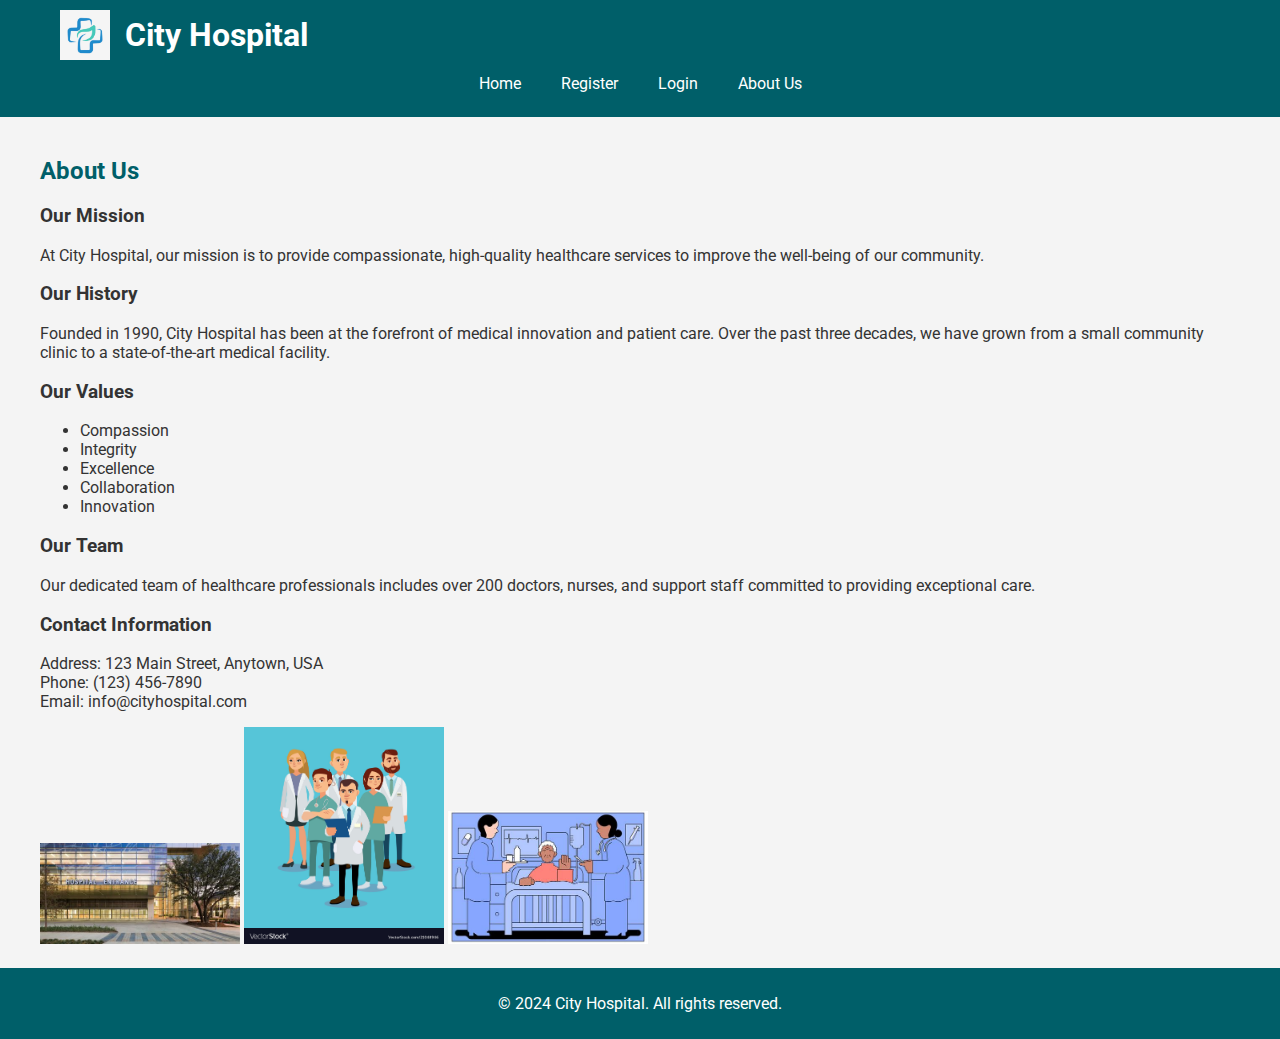
==== about.html @ 2cd8ec44 "send update 09/24/24 :wq" ====
<!DOCTYPE html>
<html lang="en">
<head>
    <meta charset="UTF-8">
    <meta name="viewport" content="width=device-width, initial-scale=1.0">
    <title>City Hospital - About Us</title>
  <!-- Web Font -->
  <link rel="stylesheet" href="https://fonts.googleapis.com/css?family=Roboto&display=swap">
  <!-- External CSS -->
  <link rel="stylesheet" href="styles.css">
</head>
<body>
  <!-- Header and Navigation -->
  <header id="header">
    <div class="container">
      <div class="logo">
        <img src="images/logo.png" alt="City Hospital Logo">
        <h1>City Hospital</h1>
      </div>
      <nav class="navbar">
        <a href="index.html">Home</a>
        <a href="register.html">Register</a>
        <a href="login.html">Login</a>
        <a href="about.html">About Us</a>
      </nav>
    </div>
  </header>

  <!-- About Us Content -->
  <main>
    <div class="container">
      <h2>About Us</h2>
      <section class="about-section">
        <h3>Our Mission</h3>
        <p>
          At City Hospital, our mission is to provide compassionate, high-quality healthcare services to improve the well-being of our community.
        </p>

        <h3>Our History</h3>
        <p>
          Founded in 1990, City Hospital has been at the forefront of medical innovation and patient care. Over the past three decades, we have grown from a small community clinic to a state-of-the-art medical facility.
        </p>

        <h3>Our Values</h3>
        <ul>
          <li>Compassion</li>
          <li>Integrity</li>
          <li>Excellence</li>
          <li>Collaboration</li>
          <li>Innovation</li>
        </ul>

        <h3>Our Team</h3>
        <p>
          Our dedicated team of healthcare professionals includes over 200 doctors, nurses, and support staff committed to providing exceptional care.
        </p>

        <h3>Contact Information</h3>
        <p>
          Address: 123 Main Street, Anytown, USA<br>
          Phone: (123) 456-7890<br>
          Email: info@cityhospital.com
        </p>

        <!-- Image Gallery (Different Types of Content) -->
        <div class="gallery">
          <img src="images/hospital-entrance.jpg" alt="Hospital Entrance" style="width: 200px; height: auto;">
          <img src="images/doctor-team.jpg" alt="Our Doctors" style="width: 200px; height: auto;">
          <img src="images/patient-care.jpg" alt="Patient Care" style="width: 200px; height: auto;">
        </div>
      </section>
    </div>
  </main>

  <!-- Footer -->
  <footer>
    <div class="container">
      <p>&copy; 2024 City Hospital. All rights reserved.</p>
    </div>
  </footer>

  <!-- External JavaScript -->
  <script src="script.js"></script>
</body>
</html>
---- styles.css ----
/* External CSS */

/* Import Google Font (Requirement) */
@import url('https://fonts.googleapis.com/css?family=Roboto&display=swap');

/* General Styles */
body {
  font-family: 'Roboto', sans-serif;
  margin: 0;
  padding: 0;
  background-color: #f4f4f4;
  color: #333;
}

/* Container */
.container {
  max-width: 1200px;
  margin: 0 auto;
}

/* Header Styles */
header {
  background-color: #005f69;
  color: white;
  padding: 10px 0;
}

.logo {
  display: flex;
  align-items: center;
  padding-left: 20px;
}

.logo img {
  height: 50px;
  margin-right: 15px;
}

.logo h1 {
  margin: 0;
}

/* Navigation Menu (Flexbox Requirement) */
.navbar {
  display: flex;
  justify-content: center;
  background-color: #005f69;
}

.navbar a {
  color: white;
  text-decoration: none;
  padding: 14px 20px;
}

.navbar a:hover {
  background-color: #007a85;
}

/* Main Content Styles */
main {
  padding: 20px;
}

h2 {
  color: #005f69;
}

img {
  max-width: 100%;
  height: auto;
}

/* Departments and Visiting Hours Sections */
.departments, .visiting-hours {
  margin-top: 40px;
}

table {
  width: 100%;
  border-collapse: collapse;
  margin-top: 20px;
}

th, td {
  border: 1px solid #ddd;
  padding: 12px;
  text-align: left;
}

th {
  background-color: #005f69;
  color: white;
}

/* Form Styles */
form {
  max-width: 600px;
  margin: 0 auto;
}

.form-group {
  margin-bottom: 15px;
}

label {
  display: block; /* CSS Selector: Element Selector */
  margin-bottom: 5px;
}

input[type="text"],
input[type="email"],
input[type="password"],
input[type="tel"],
select {
  width: 100%; /* CSS Selector: Attribute Selector */
  padding: 10px;
  box-sizing: border-box;
}

button {
  background-color: #005f69;
  color: white;
  padding: 10px 20px;
  border: none;
  cursor: pointer;
}

button:hover {
  background-color: #007a85; /* CSS Selector: Pseudo-class Selector */
}

/* Footer Styles */
footer {
  background-color: #005f69;
  color: white;
  text-align: center;
  padding: 10px 0;
}

/* Responsive Design */
@media (max-width: 768px) {
  .navbar {
    flex-direction: column;
  }

  .logo {
    flex-direction: column;
    align-items: flex-start;
  }
}

/* CSS Selectors Used:
   - Element Selector: label
   - Class Selector: .navbar
   - ID Selector: #header
   - Attribute Selector: input[type="text"]
   - Pseudo-class Selector: button:hover
*/

/* Limiting the Number of Fonts and Using Complementary Colors (Requirements) */
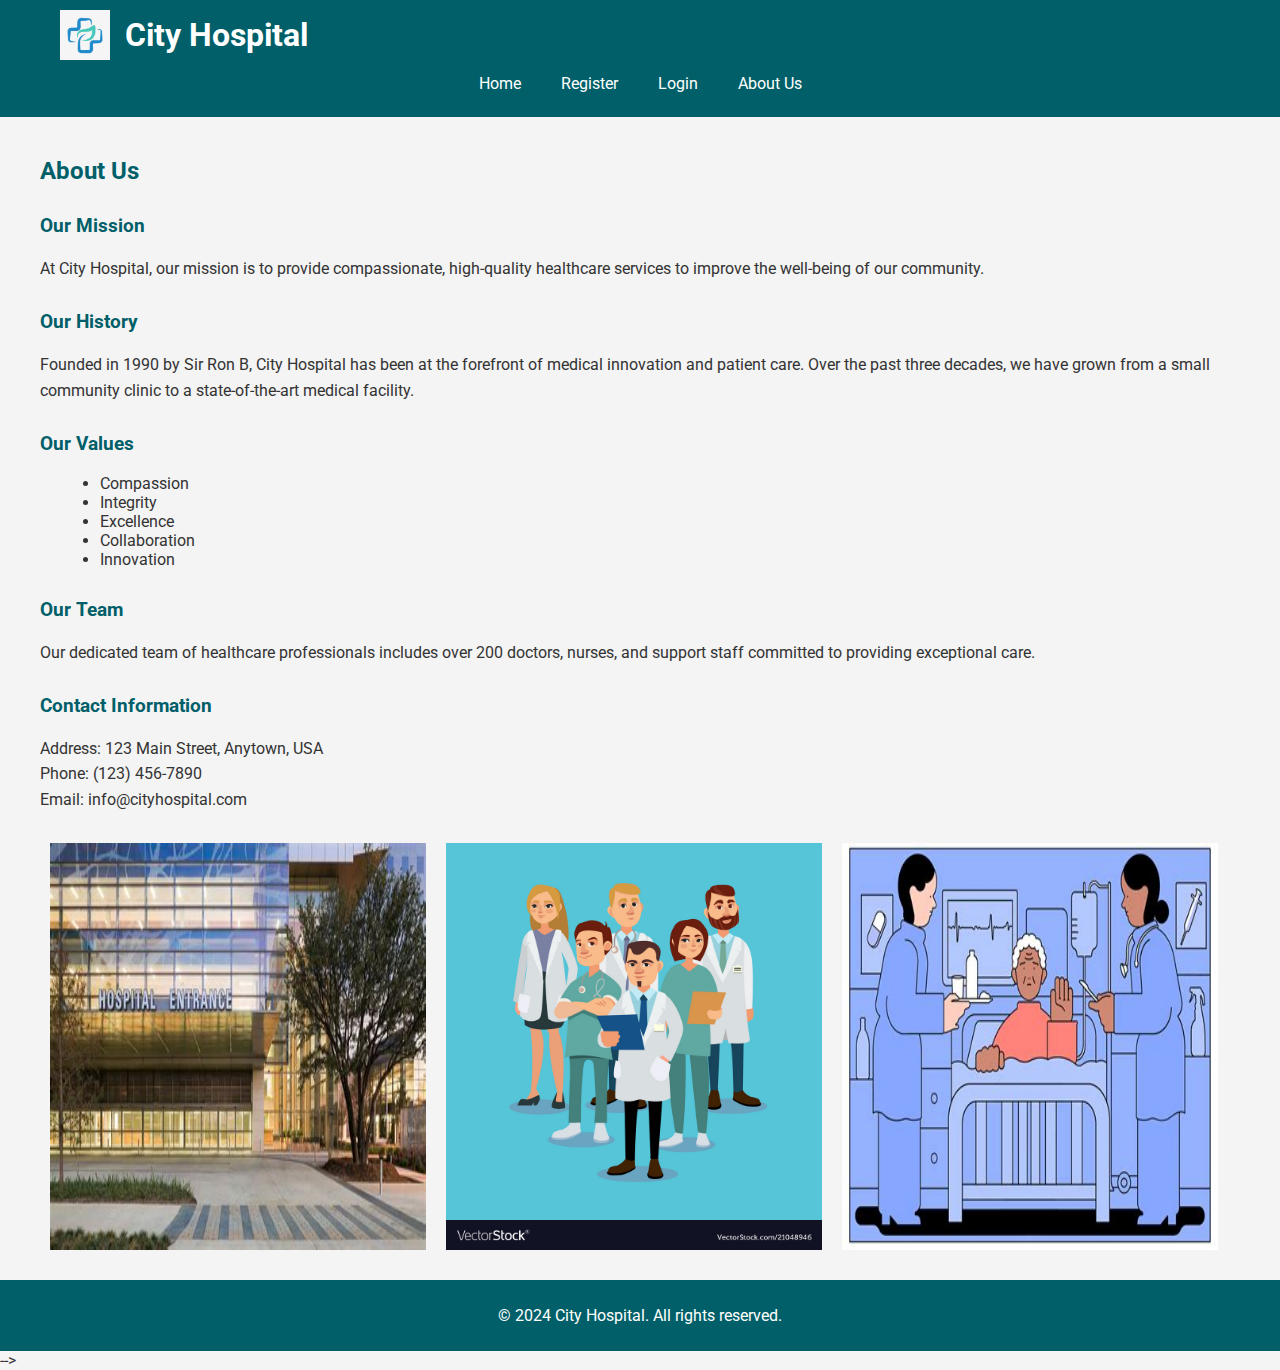
==== commit 3944608e: "final commit" ====
--- a/about.html
+++ b/about.html
@@ -10,7 +10,7 @@
   <link rel="stylesheet" href="styles.css">
 </head>
 <body>
-  <!-- Header and Navigation -->
+  <!-- Header and Navigation-->
   <header id="header">
     <div class="container">
       <div class="logo">
@@ -38,7 +38,7 @@
 
         <h3>Our History</h3>
         <p>
-          Founded in 1990, City Hospital has been at the forefront of medical innovation and patient care. Over the past three decades, we have grown from a small community clinic to a state-of-the-art medical facility.
+          Founded in 1990 by Sir Ron B, City Hospital has been at the forefront of medical innovation and patient care. Over the past three decades, we have grown from a small community clinic to a state-of-the-art medical facility.
         </p>
 
         <h3>Our Values</h3>
@@ -77,7 +77,7 @@
     <div class="container">
       <p>&copy; 2024 City Hospital. All rights reserved.</p>
     </div>
-  </footer>
+  </footer> -->
 
   <!-- External JavaScript -->
   <script src="script.js"></script>
--- a/styles.css
+++ b/styles.css
@@ -159,3 +159,47 @@
 */
 
 /* Limiting the Number of Fonts and Using Complementary Colors (Requirements) */
+
+/* About Us Section */
+.about-section h3 {
+    color: #005f69;
+    margin-top: 30px;
+  }
+  
+  .about-section p {
+    line-height: 1.6;
+  }
+  
+  .about-section ul {
+    list-style-type: disc;
+    margin-left: 20px;
+  }
+  
+  .gallery {
+    display: flex;
+    flex-wrap: wrap;
+    margin-top: 20px;
+  }
+  
+  .gallery img {
+    flex: 1 1 calc(33% - 20px);
+    margin: 10px;
+    max-width: calc(33% - 20px);
+    height: auto;
+  }
+  
+  /* Responsive Gallery */
+  @media (max-width: 768px) {
+    .gallery img {
+      flex: 1 1 calc(50% - 20px);
+      max-width: calc(50% - 20px);
+    }
+  }
+  
+  @media (max-width: 480px) {
+    .gallery img {
+      flex: 1 1 100%;
+      max-width: 100%;
+    }
+  }
+  
